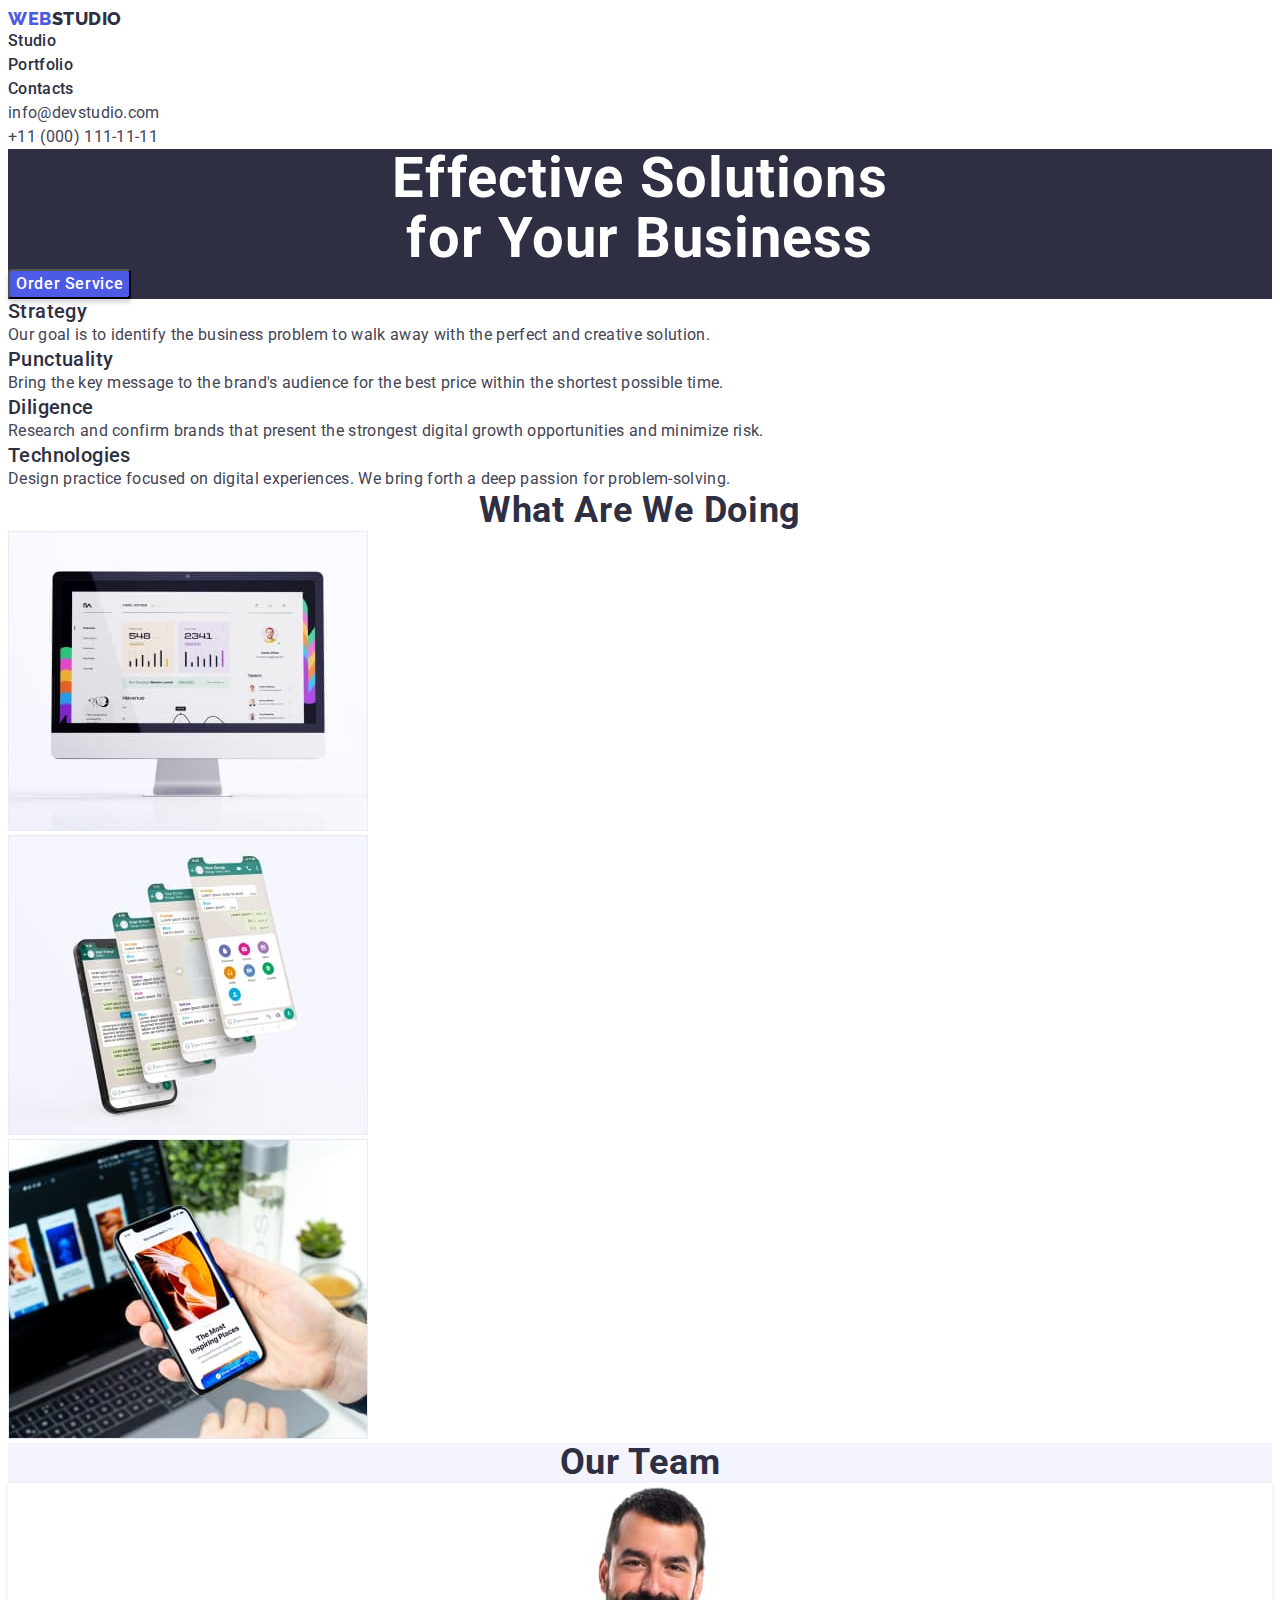
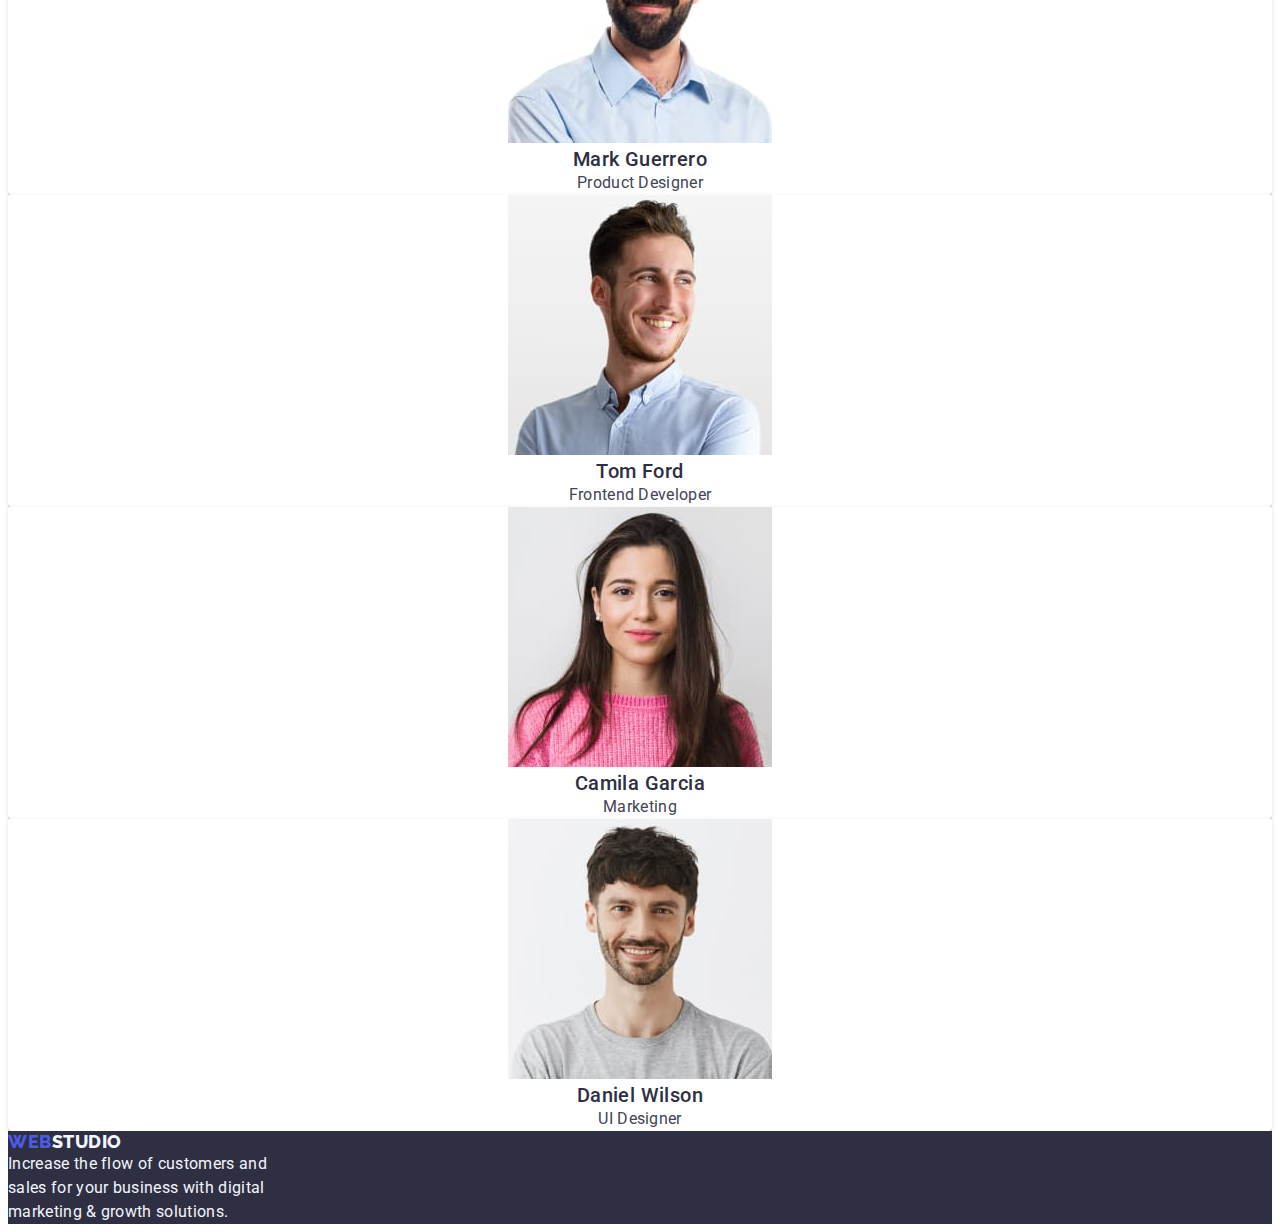
==== index.html @ 8833b472 "Summary" ====
<!DOCTYPE html>
<html lang="en">
  <head>
    <meta charset="UTF-8" />
    <meta http-equiv="X-UA-Compatible" content="IE=edge" />
    <meta name="viewport" content="width=device-width, initial-scale=1.0" />
    <link rel="preconnect" href="https://fonts.googleapis.com" />
    <link rel="preconnect" href="https://fonts.gstatic.com" crossorigin />
    <link
      href="https://fonts.googleapis.com/css2?family=Raleway:wght@800&family=Roboto:wght@400;500;700;900&display=swap"
      rel="stylesheet"
    />
    <title>WebStudio</title>
    <link
      rel="stylesheet"
      href="https://cdnjs.cloudflare.com/ajax/libs/modern-normalize/2.0.0/modern-normalize.min.css"
      integrity="sha512-4xo8blKMVCiXpTaLzQSLSw3KFOVPWhm/TRtuPVc4WG6kUgjH6J03IBuG7JZPkcWMxJ5huwaBpOpnwYElP/m6wg=="
      crossorigin="anonymous"
      referrerpolicy="no-referrer"
    />
    <link rel="stylesheet" href="./css/styles.css" />
  </head>
  <body>
    <!-- Header -->
    <header class="header">
      <div class="container-header container">
        <nav class="nav">
          <a href="./index.html" class="logo-link link"
            >WEB <span class="link-studio">Studio</span></a
          >
          <ul class="nav-list list">
            <li>
              <a href="./index.html" class="nav-link link">Studio</a>
            </li>
            <li>
              <a href="./portfolio.html" class="nav-link link">Portfolio</a>
            </li>
            <li>
              <a href="" class="nav-link link">Contacts</a>
            </li>
          </ul>
        </nav>

        <address class="address">
          <ul class="address-list list">
            <li>
              <a href="mailto:info@devstudio.com" class="address-link link"
                >info@devstudio.com</a
              >
            </li>
            <li>
              <a href="tel:+110001111111" class="address-link link"
                >+11 (000) 111-11-11</a
              >
            </li>
          </ul>
        </address>
      </div>
    </header>

    <!-- Main content -->
    <main>
      <!-- Hero -->
      <section class="hero">
        <div class="container-hero container">
          <h1 class="hero-title">Effective Solutions<br />for Your Business</h1>
          <button type="button" class="hero-btn">Order Service</button>
        </div>
      </section>

      <!-- Our preference -->
      <section>
        <div class="container-pref container">
        <h2 class="hidden-tittle">Our preference</h2>
        <ul class="pref-list list">
          <li>
            <h3 class="pref-title">Strategy</h3>
            <p class="pref-text">
              Our goal is to identify the business problem to walk away with the
              perfect and creative solution.
            </p>
          </li>
          <li>
            <h3 class="pref-title">Punctuality</h3>
            <p class="pref-text">
              Bring the key message to the brand's audience for the best price
              within the shortest possible time.
            </p>
          </li>
          <li>
            <h3 class="pref-title">Diligence</h3>
            <p class="pref-text">
              Research and confirm brands that present the strongest digital
              growth opportunities and minimize risk.
            </p>
          </li>
          <li>
            <h3 class="pref-title">Technologies</h3>
            <p class="pref-text">
              Design practice focused on digital experiences. We bring forth a
              deep passion for problem-solving.
            </p>
          </li>
        </ul>
      </div>
      </section>

      <!-- About us -->
      <section>
        <div class="container-about container">
        <h2 class="about">What are we doing</h2>
        <ul class="about-list list">
          <li>
            <img
              src="./images/img_1.jpg"
              alt="Open project on the iMac"
              width="360"
              height="300"
            />
          </li>
          <li>
            <img
              src="./images/img_2.jpg"
              alt="Open messenger in a mobile"
              width="360"
              height="300"
            />
          </li>
          <li>
            <img
              src="./images/img_3.jpg"
              alt="Adapted site on a phone against the background of an open site on a laptop"
              width="360"
              height="300"
            />
          </li>
        </ul>
      </div>
      </section>

      <!-- Our team -->
      <section class="our-team">
        <div class="container-team container">
        <h2 class="team">Our Team</h2>
        <ul class="team-list list">
          <li class="team-card">
            <img
              src="./images/team_1.jpg"
              alt="Photo of Mark Guerrero"
              width="264"
              height="260"
            />
            <h3 class="team-name">Mark Guerrero</h3>
            <p class="team-position">Product Designer</p>
          </li>
          <li class="team-card">
            <img
              src="./images/team_2.jpg"
              alt="Photo of Tom Ford"
              width="264"
              height="260"
            />
            <h3 class="team-name">Tom Ford</h3>
            <p class="team-position">Frontend Developer</p>
          </li>
          <li class="team-card">
            <img
              src="./images/team_3.jpg"
              alt="Photo of Camila Garcia"
              width="264"
              height="260"
            />
            <h3 class="team-name">Camila Garcia</h3>
            <p class="team-position">Marketing</p>
          </li>
          <li class="team-card">
            <img
              src="./images/team_4.jpg"
              alt="Photo of Daniel Wilson"
              width="264"
              height="260"
            />
            <h3 class="team-name">Daniel Wilson</h3>
            <p class="team-position">UI Designer</p>
          </li>
        </ul>
      </section>
    </div>
    </main>

    <!-- Footer -->
    <footer class="footer">
      <div class="container-footer container">
      <a href="./index.html" class="link"
        >Web<span class="link-web">Studio</span></a
      >
      <p class="text">
        Increase the flow of customers and<br />sales for your business with
        digital<br />marketing & growth solutions.
      </p>
    </div>
    </footer>
  </body>
</html>
---- css/styles.css ----
:root {
  --primary-color: #434455;
  --secondary-color: #2e2f42;
  --white-color: #ffffff;
  --second-logo-color: #4d5ae5;
  --first-logo-color: #2e2f42;
  --first-footer-logo-color: #4d5ae5;
  --second-footer-logo-color: #f4f4fd;
  --primary-background-color: #ffffff;
  --secondary-background-color: #2e2f42;
  --gray-background-color: #f4f4fd;
  --accent-color: #4d5ae5;
  --active-accent-color: #ffffff;
  --accent-background-color: #f4f4fd;
  --active-accent-background-color: #404bbf;
}

body {
  font-family: "Roboto", sans-serif;
  color: var(--primary-color);
  background-color: var(--primary-background-color);
}

h1,
h2,
h3,
h4,
h5,
h6,
p {
  margin: 0;
}

ul {
  margin-top: 0;
  margin-bottom: 0;
  padding-left: 0;
}
/* Header */

.logo-link {
  font-family: "Raleway", sans-serif;
  font-weight: 800;
  font-size: 18px;
  line-height: 1.17;
  display: flex;
  align-items: center;
  letter-spacing: 0.03em;
  text-transform: uppercase;
  text-decoration: none;
  color: var(--second-logo-color);
}

.link-studio {
  color: var(--first-logo-color);
}

.list {
  list-style-type: none;
}

.link {
  text-decoration: none;
}

.nav-link {
  font-weight: 500;
  font-size: 16px;
  line-height: 1.5;
  letter-spacing: 0.02em;
  color: var(--secondary-color);
}

.nav-link:hover,
.nav-link:focus {
  color: var(--active-accent-background-color);
}

.address {
  font-style: normal;
}

.address-link {
  font-size: 16px;
  font-weight: 400;
  line-height: 1.5;
  font-style: normal;
  text-decoration: none;
  color: var(--primary-color);
  letter-spacing: 0.02em;
}

.address-link:hover,
.address-link:focus {
  color: var(--active-accent-background-color);
}

/* Hero */

.hero {
  background-color: var(--secondary-background-color);
}

.hero-title {
  color: var(--white-color);
  font-weight: 700;
  font-size: 56px;
  line-height: 1.07;
  text-align: center;
  letter-spacing: 0.02em;
}

.hero-btn {
  background-color: var(--accent-color);
  color: var(--white-color);
  box-shadow: 0px 4px 4px rgba(0, 0, 0, 0.15);
  border-radius: 4px;
  font-family: inherit;
  font-weight: 500;
  font-size: 16px;
  line-height: 1.5;
  display: flex;
  align-items: center;
  letter-spacing: 0.04em;
  cursor: pointer;
}

.hero-btn:hover,
.hero-btn:focus {
  background-color: var(--active-accent-background-color);
}

/* Our preference */

.hidden-tittle {
  display: none;
}

.pref-title {
  font-weight: 500;
  font-size: 20px;
  line-height: 1.2;
  letter-spacing: 0.02em;
  color: var(--secondary-color);
}

.pref-text {
  font-weight: 400;
  font-size: 16px;
  line-height: 1.5;
  letter-spacing: 0.02em;
}

/* About us */

.about {
  font-weight: 700;
  font-size: 36px;
  line-height: 1.11;
  text-align: center;
  letter-spacing: 0.02em;
  text-transform: capitalize;
  color: var(--secondary-color);
}

.about-list {
  list-style-type: none;
}

/* Our team */

.our-team {
  background-color: var(--gray-background-color);
  text-align: center;
}

.team {
  font-weight: 700;
  font-size: 36px;
  line-height: 1.11;
  letter-spacing: 0.02em;
  text-transform: capitalize;
  color: var(--secondary-color);
}

.team-name {
  font-weight: 500;
  font-size: 20px;
  line-height: 1.2;
  letter-spacing: 0.02em;
  color: var(--secondary-color);
}

.team-position {
  font-weight: 400;
  font-size: 16px;
  line-height: 1.5;
  letter-spacing: 0.02em;
}

.team-card {
  background-color: var(--primary-background-color);
  box-shadow: 0px 1px 6px rgba(46, 47, 66, 0.08),
    0px 1px 1px rgba(46, 47, 66, 0.16), 0px 2px 1px rgba(46, 47, 66, 0.08);
  border-radius: 0px 0px 4px 4px;
}

/* Footer */

.footer {
  background-color: var(--secondary-background-color);
}

.footer .link {
  font-family: "Raleway", sans-serif;
  font-weight: 800;
  font-size: 18px;
  line-height: 1.17;
  display: flex;
  align-items: center;
  letter-spacing: 0.03em;
  text-transform: uppercase;
  text-decoration: none;
  color: var(--first-footer-logo-color);
}

.footer .link-web {
  color: var(--second-footer-logo-color);
}

.footer .text {
  font-weight: 400;
  font-size: 16px;
  line-height: 1.5;
  letter-spacing: 0.02em;
  color: var(--second-footer-logo-color);
}

/* Portfolio */

/* Filter */

.filter-title {
  display: none;
}

.filter-list {
  list-style-type: none;
}

.filter-list .button {
  background-color: var(--accent-background-color);
  color: var(--accent-color);
  border: 1px solid #e7e9fc;
  border-radius: 4px;
  font-family: "Roboto", sans-serif;
  font-weight: 500;
  font-size: 16px;
  line-height: 1.5;
  display: flex;
  align-items: center;
  text-align: center;
  letter-spacing: 0.04em;
  cursor: pointer;
}

.filter-list .button:hover,
.filter-list .button:focus {
  background-color: var(--active-accent-background-color);
  color: var(--white-color);
  box-shadow: 0px 3px 1px rgba(0, 0, 0, 0.1), 0px 2px 1px rgba(0, 0, 0, 0.08),
    0px 2px 2px rgba(0, 0, 0, 0.12);
  border-radius: 4px;
}

/* Portfolio List */

.portfolio-name {
  font-weight: 500;
  font-size: 20px;
  line-height: 1.2;
  letter-spacing: 0.02em;
  color: var(--secondary-color);
}

.portfolio-type {
  font-size: 16px;
  line-height: 1.5;
  letter-spacing: 0.02em;
  color: var(--primary-color);
}
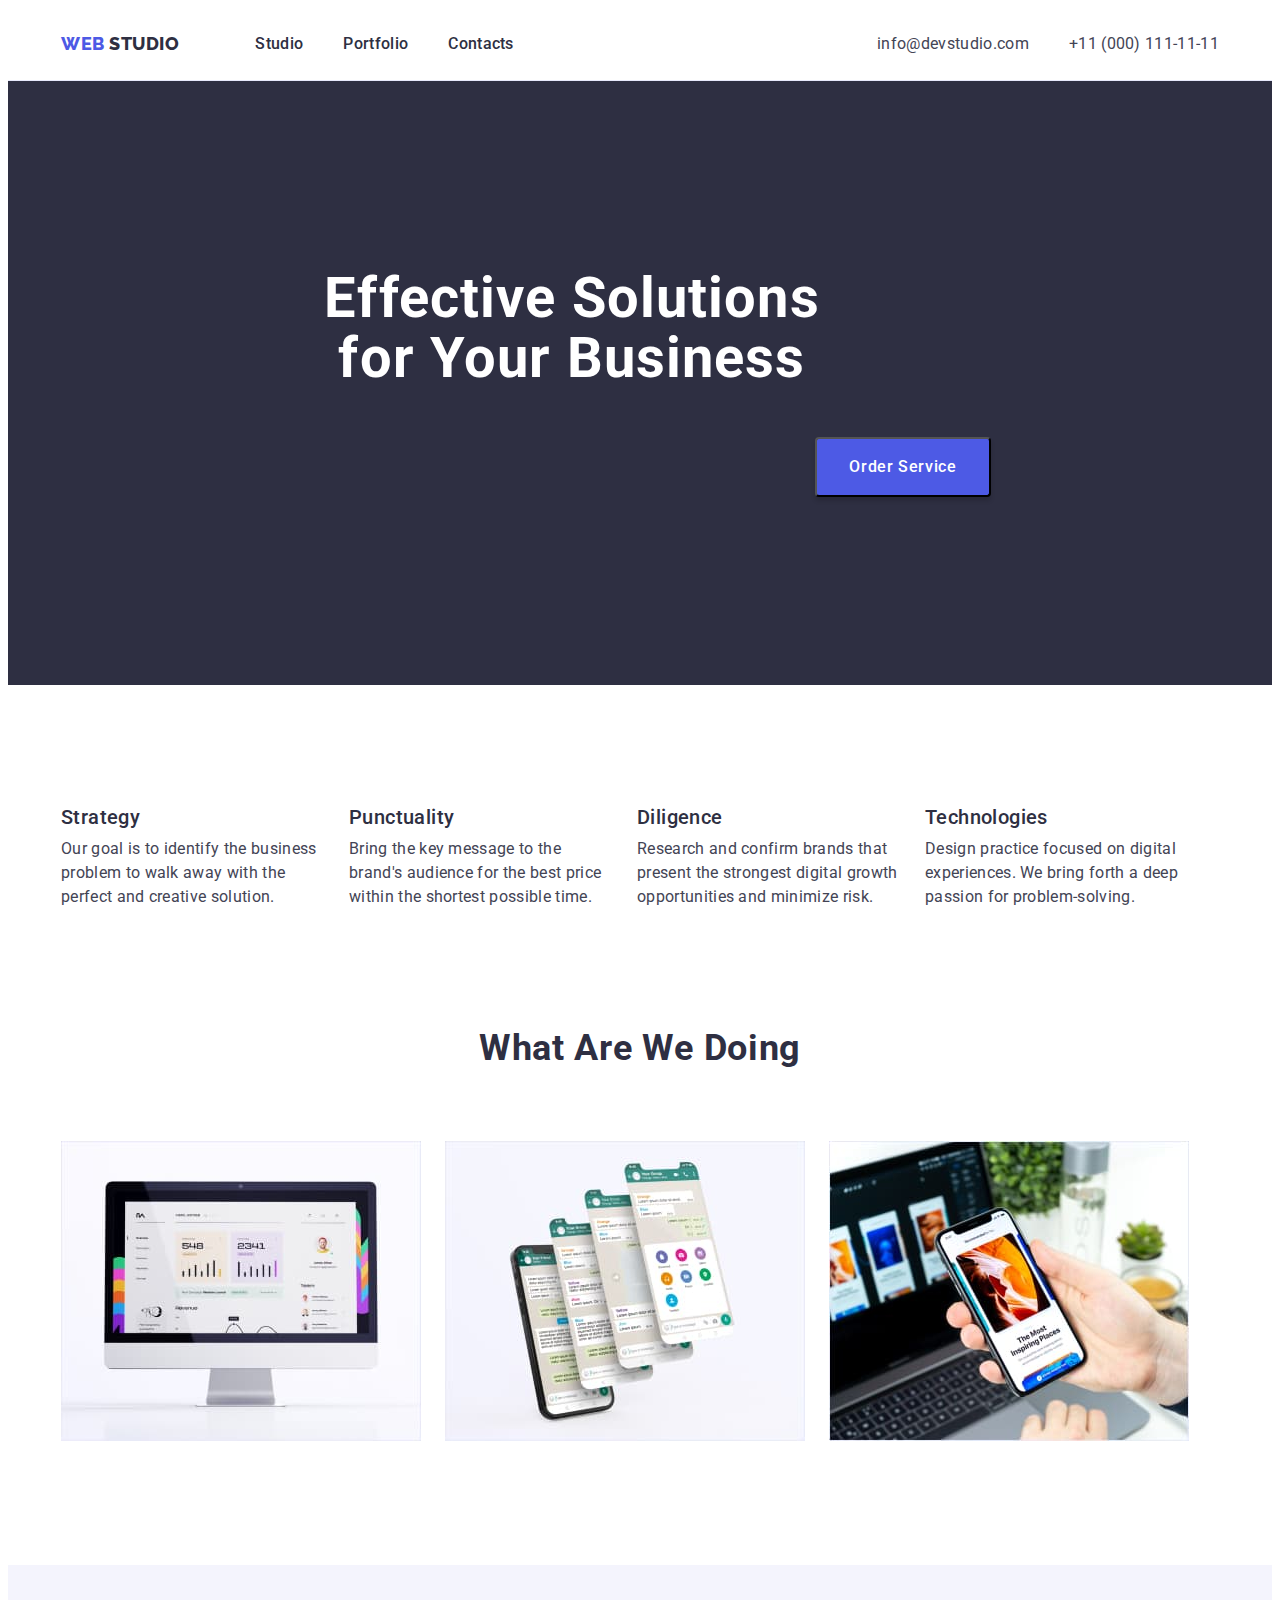
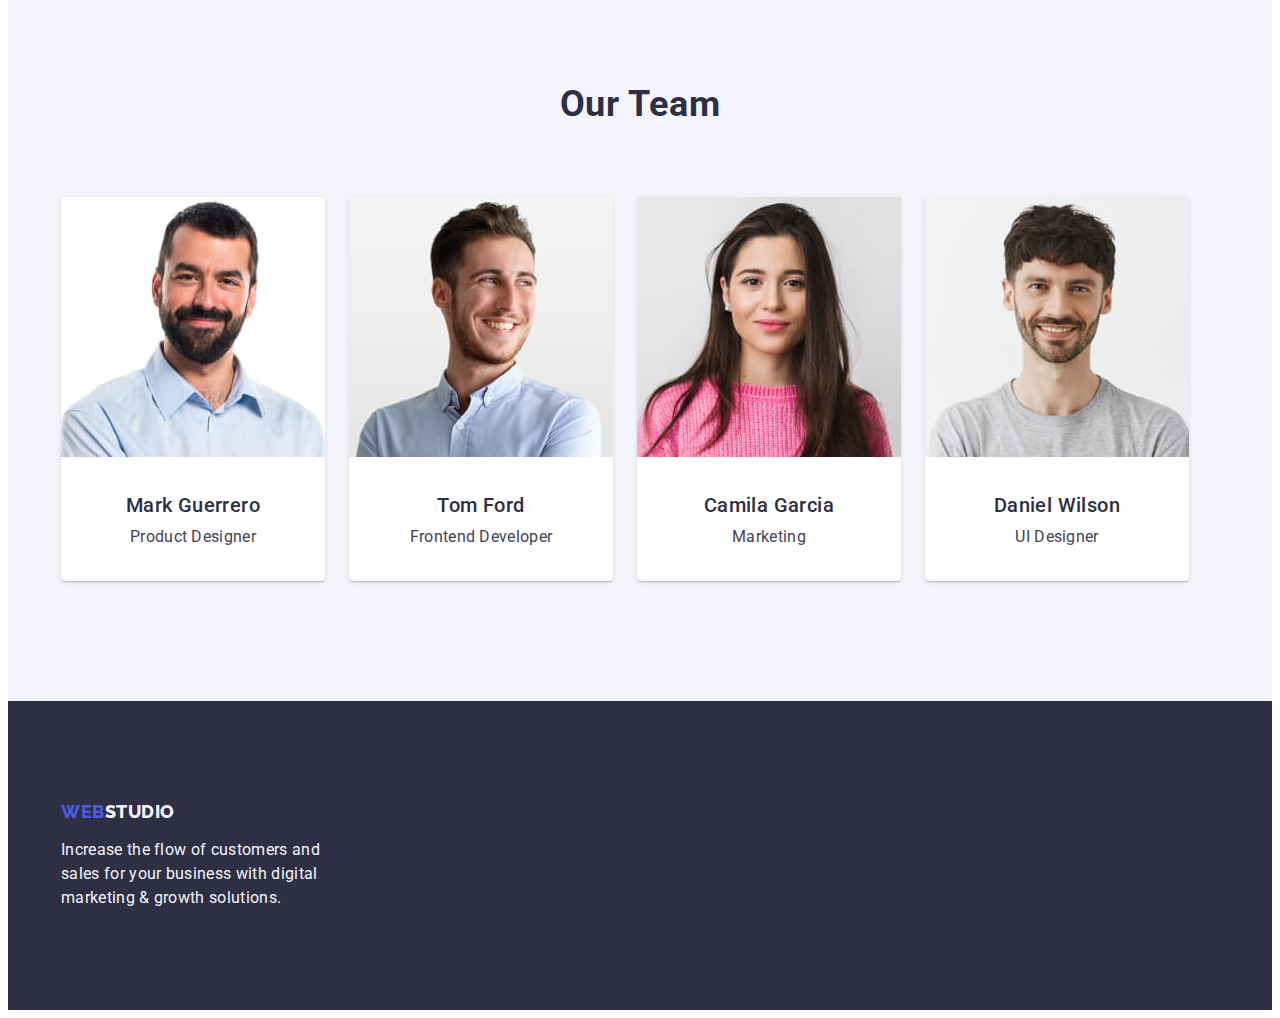
==== commit 8cb2c956: "Update HW" ====
--- a/index.html
+++ b/index.html
@@ -69,32 +69,32 @@
       </section>
 
       <!-- Our preference -->
-      <section>
+      <section class="pref-section">
         <div class="container-pref container">
         <h2 class="hidden-tittle">Our preference</h2>
         <ul class="pref-list list">
-          <li>
+          <li class="pref-list-item">
             <h3 class="pref-title">Strategy</h3>
             <p class="pref-text">
               Our goal is to identify the business problem to walk away with the
               perfect and creative solution.
             </p>
           </li>
-          <li>
+          <li class="pref-list-item">
             <h3 class="pref-title">Punctuality</h3>
             <p class="pref-text">
               Bring the key message to the brand's audience for the best price
               within the shortest possible time.
             </p>
           </li>
-          <li>
+          <li class="pref-list-item">
             <h3 class="pref-title">Diligence</h3>
             <p class="pref-text">
               Research and confirm brands that present the strongest digital
               growth opportunities and minimize risk.
             </p>
           </li>
-          <li>
+          <li class="pref-list-item">
             <h3 class="pref-title">Technologies</h3>
             <p class="pref-text">
               Design practice focused on digital experiences. We bring forth a
@@ -106,11 +106,11 @@
       </section>
 
       <!-- About us -->
-      <section>
+      <section class="about-section">
         <div class="container-about container">
         <h2 class="about">What are we doing</h2>
         <ul class="about-list list">
-          <li>
+          <li class="about-list-item">
             <img
               src="./images/img_1.jpg"
               alt="Open project on the iMac"
@@ -118,7 +118,7 @@
               height="300"
             />
           </li>
-          <li>
+          <li class="about-list-item">
             <img
               src="./images/img_2.jpg"
               alt="Open messenger in a mobile"
@@ -126,7 +126,7 @@
               height="300"
             />
           </li>
-          <li>
+          <li class="about-list-item">
             <img
               src="./images/img_3.jpg"
               alt="Adapted site on a phone against the background of an open site on a laptop"
@@ -144,44 +144,52 @@
         <h2 class="team">Our Team</h2>
         <ul class="team-list list">
           <li class="team-card">
-            <img
+            <img class="team-photo"
               src="./images/team_1.jpg"
               alt="Photo of Mark Guerrero"
               width="264"
               height="260"
             />
+            <div class="team-item">
             <h3 class="team-name">Mark Guerrero</h3>
             <p class="team-position">Product Designer</p>
-          </li>
-          <li class="team-card">
-            <img
+          </div>
+          </li>
+          <li class="team-card">
+            <img class="team-photo"
               src="./images/team_2.jpg"
               alt="Photo of Tom Ford"
               width="264"
               height="260"
             />
+            <div class="team-item">
             <h3 class="team-name">Tom Ford</h3>
             <p class="team-position">Frontend Developer</p>
-          </li>
-          <li class="team-card">
-            <img
+          </div>
+          </li>
+          <li class="team-card">
+            <img class="team-photo"
               src="./images/team_3.jpg"
               alt="Photo of Camila Garcia"
               width="264"
               height="260"
             />
+            <div class="team-item">
             <h3 class="team-name">Camila Garcia</h3>
             <p class="team-position">Marketing</p>
-          </li>
-          <li class="team-card">
-            <img
+          </div>
+          </li>
+          <li class="team-card">
+            <img class="team-photo"
               src="./images/team_4.jpg"
               alt="Photo of Daniel Wilson"
               width="264"
               height="260"
             />
+            <div class="team-item">
             <h3 class="team-name">Daniel Wilson</h3>
             <p class="team-position">UI Designer</p>
+          </div>
           </li>
         </ul>
       </section>
@@ -191,12 +199,12 @@
     <!-- Footer -->
     <footer class="footer">
       <div class="container-footer container">
-      <a href="./index.html" class="link"
-        >Web<span class="link-web">Studio</span></a
+      <a href="./index.html" class="footer-link link"
+        >Web<span class="footer-link-web">Studio</span></a
       >
-      <p class="text">
-        Increase the flow of customers and<br />sales for your business with
-        digital<br />marketing & growth solutions.
+      <p class="footer-text">
+        Increase the flow of customers and sales for your business with
+        digital marketing & growth solutions.
       </p>
     </div>
     </footer>
--- a/css/styles.css
+++ b/css/styles.css
@@ -36,14 +36,45 @@
   margin-bottom: 0;
   padding-left: 0;
 }
+
+.list {
+  list-style-type: none;
+}
+
+.link {
+  text-decoration: none;
+}
+
+.container {
+  width: 1158px;
+  margin: 0 auto;
+  padding-right: 15px;
+  padding-left: 15px;
+}
+
 /* Header */
+
+.header {
+  border-bottom: 1px solid #e7e9fc;
+  padding: 24px 0 24px 0;
+}
+
+.container-header {
+  display: flex;
+  justify-content: space-between;
+  align-items: center;
+}
+
+.nav {
+  display: flex;
+  align-items: center;
+}
 
 .logo-link {
   font-family: "Raleway", sans-serif;
   font-weight: 800;
   font-size: 18px;
   line-height: 1.17;
-  display: flex;
   align-items: center;
   letter-spacing: 0.03em;
   text-transform: uppercase;
@@ -55,12 +86,10 @@
   color: var(--first-logo-color);
 }
 
-.list {
-  list-style-type: none;
-}
-
-.link {
-  text-decoration: none;
+.nav-list {
+  display: flex;
+  gap: 40px;
+  margin-left: 76px;
 }
 
 .nav-link {
@@ -72,12 +101,19 @@
 }
 
 .nav-link:hover,
-.nav-link:focus {
+.nav-link:focus,
+.nav-link:active {
   color: var(--active-accent-background-color);
 }
 
 .address {
   font-style: normal;
+  gap: 40px;
+}
+
+.address-list {
+  display: flex;
+  gap: 40px;
 }
 
 .address-link {
@@ -99,6 +135,13 @@
 
 .hero {
   background-color: var(--secondary-background-color);
+  padding: 188px 0px;
+}
+
+.container-hero {
+  display: flex;
+  flex-direction: column;
+  padding: 0 316px;
 }
 
 .hero-title {
@@ -108,6 +151,8 @@
   line-height: 1.07;
   text-align: center;
   letter-spacing: 0.02em;
+  max-width: 496px;
+  padding-bottom: 48px;
 }
 
 .hero-btn {
@@ -119,10 +164,11 @@
   font-weight: 500;
   font-size: 16px;
   line-height: 1.5;
-  display: flex;
-  align-items: center;
+  display: block;
+  align-self: center;
   letter-spacing: 0.04em;
   cursor: pointer;
+  padding: 16px 32px;
 }
 
 .hero-btn:hover,
@@ -132,10 +178,30 @@
 
 /* Our preference */
 
+.pref-section {
+  margin: 120px 0;
+}
+
+.container-pref {
+}
+
 .hidden-tittle {
   display: none;
 }
 
+.pref-list {
+  display: flex;
+  gap: 24px;
+}
+
+.pref-list-item {
+  width: 264px;
+}
+
+.pref-list-item > h3 {
+  padding-bottom: 8px;
+}
+
 .pref-title {
   font-weight: 500;
   font-size: 20px;
@@ -152,6 +218,13 @@
 }
 
 /* About us */
+
+.container-about {
+}
+
+.about-section {
+  margin-bottom: 120px;
+}
 
 .about {
   font-weight: 700;
@@ -161,17 +234,23 @@
   letter-spacing: 0.02em;
   text-transform: capitalize;
   color: var(--secondary-color);
+  padding-bottom: 72px;
 }
 
 .about-list {
-  list-style-type: none;
+  display: flex;
+  gap: 24px;
+}
+
+.about-list-item {
+  width: calc((100%-48px) / 3);
 }
 
 /* Our team */
 
 .our-team {
   background-color: var(--gray-background-color);
-  text-align: center;
+  padding: 120px 0;
 }
 
 .team {
@@ -181,6 +260,13 @@
   letter-spacing: 0.02em;
   text-transform: capitalize;
   color: var(--secondary-color);
+  padding-bottom: 72px;
+  text-align: center;
+}
+
+.team-list {
+  display: flex;
+  gap: 24px;
 }
 
 .team-name {
@@ -189,6 +275,7 @@
   line-height: 1.2;
   letter-spacing: 0.02em;
   color: var(--secondary-color);
+  padding-bottom: 8px;
 }
 
 .team-position {
@@ -196,6 +283,11 @@
   font-size: 16px;
   line-height: 1.5;
   letter-spacing: 0.02em;
+}
+
+.team-item {
+  padding: 32px 16px;
+  text-align: center;
 }
 
 .team-card {
@@ -209,34 +301,40 @@
 
 .footer {
   background-color: var(--secondary-background-color);
-}
-
-.footer .link {
+  padding: 100px 0;
+}
+
+.footer-link {
   font-family: "Raleway", sans-serif;
   font-weight: 800;
   font-size: 18px;
   line-height: 1.17;
-  display: flex;
-  align-items: center;
   letter-spacing: 0.03em;
   text-transform: uppercase;
-  text-decoration: none;
   color: var(--first-footer-logo-color);
-}
-
-.footer .link-web {
+  margin-bottom: 16px;
+  display: inline-block;
+}
+
+.footer-link-web {
   color: var(--second-footer-logo-color);
 }
 
-.footer .text {
+.footer-text {
   font-weight: 400;
   font-size: 16px;
   line-height: 1.5;
   letter-spacing: 0.02em;
   color: var(--second-footer-logo-color);
+  max-width: 264px;
 }
 
 /* Portfolio */
+
+.portfolio {
+  padding-top: 96px;
+  padding-bottom: 120px;
+}
 
 /* Filter */
 
@@ -245,7 +343,11 @@
 }
 
 .filter-list {
-  list-style-type: none;
+  display: flex;
+  gap: 24px;
+  padding-bottom: 76px;
+  justify-content: center;
+  align-items: center;
 }
 
 .filter-list .button {
@@ -253,15 +355,13 @@
   color: var(--accent-color);
   border: 1px solid #e7e9fc;
   border-radius: 4px;
-  font-family: "Roboto", sans-serif;
-  font-weight: 500;
-  font-size: 16px;
-  line-height: 1.5;
-  display: flex;
-  align-items: center;
-  text-align: center;
+  font-family: inherit;
+  font-weight: 500;
+  font-size: 16px;
+  line-height: 1.5;
   letter-spacing: 0.04em;
   cursor: pointer;
+  padding: 12px 24px;
 }
 
 .filter-list .button:hover,
@@ -271,9 +371,26 @@
   box-shadow: 0px 3px 1px rgba(0, 0, 0, 0.1), 0px 2px 1px rgba(0, 0, 0, 0.08),
     0px 2px 2px rgba(0, 0, 0, 0.12);
   border-radius: 4px;
+  border: 1px solid transparent;
 }
 
 /* Portfolio List */
+
+.portfolio-list {
+  display: flex;
+  flex-wrap: wrap;
+}
+
+.category-item {
+  padding-right: 24px;
+  padding-bottom: 48px;
+}
+
+.app-box {
+	border: 1px solid #e7e9fc;
+	border-top: none;
+  padding: 32px 0;
+}
 
 .portfolio-name {
   font-weight: 500;
@@ -281,6 +398,8 @@
   line-height: 1.2;
   letter-spacing: 0.02em;
   color: var(--secondary-color);
+	padding-bottom: 8px;
+  padding-left: 16px;
 }
 
 .portfolio-type {
@@ -288,4 +407,17 @@
   line-height: 1.5;
   letter-spacing: 0.02em;
   color: var(--primary-color);
-}
+  padding-left: 16px;
+}
+
+.category-item:nth-child(3) {
+  padding-right: 0;
+}
+
+.category-item:nth-child(6) {
+  padding-right: 0;
+}
+
+.category-item:nth-child(9) {
+  padding-right: 0;
+}
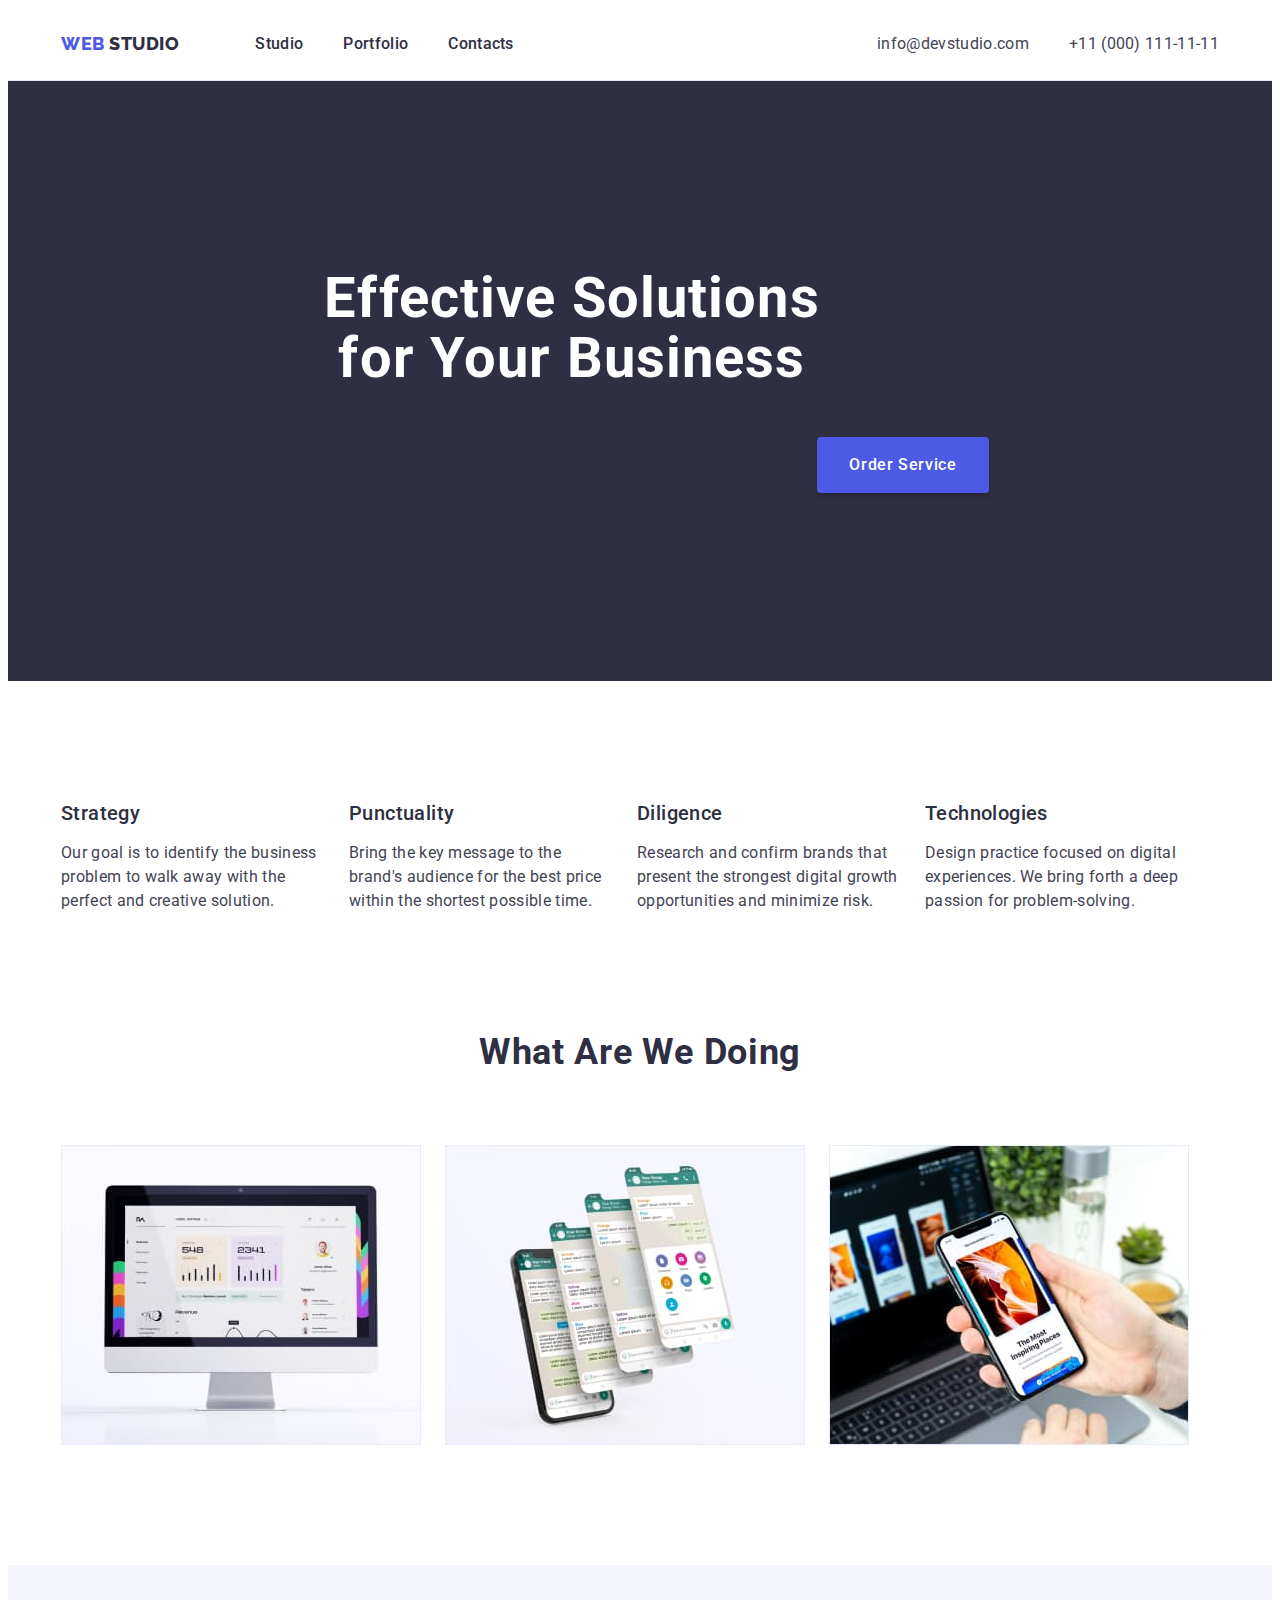
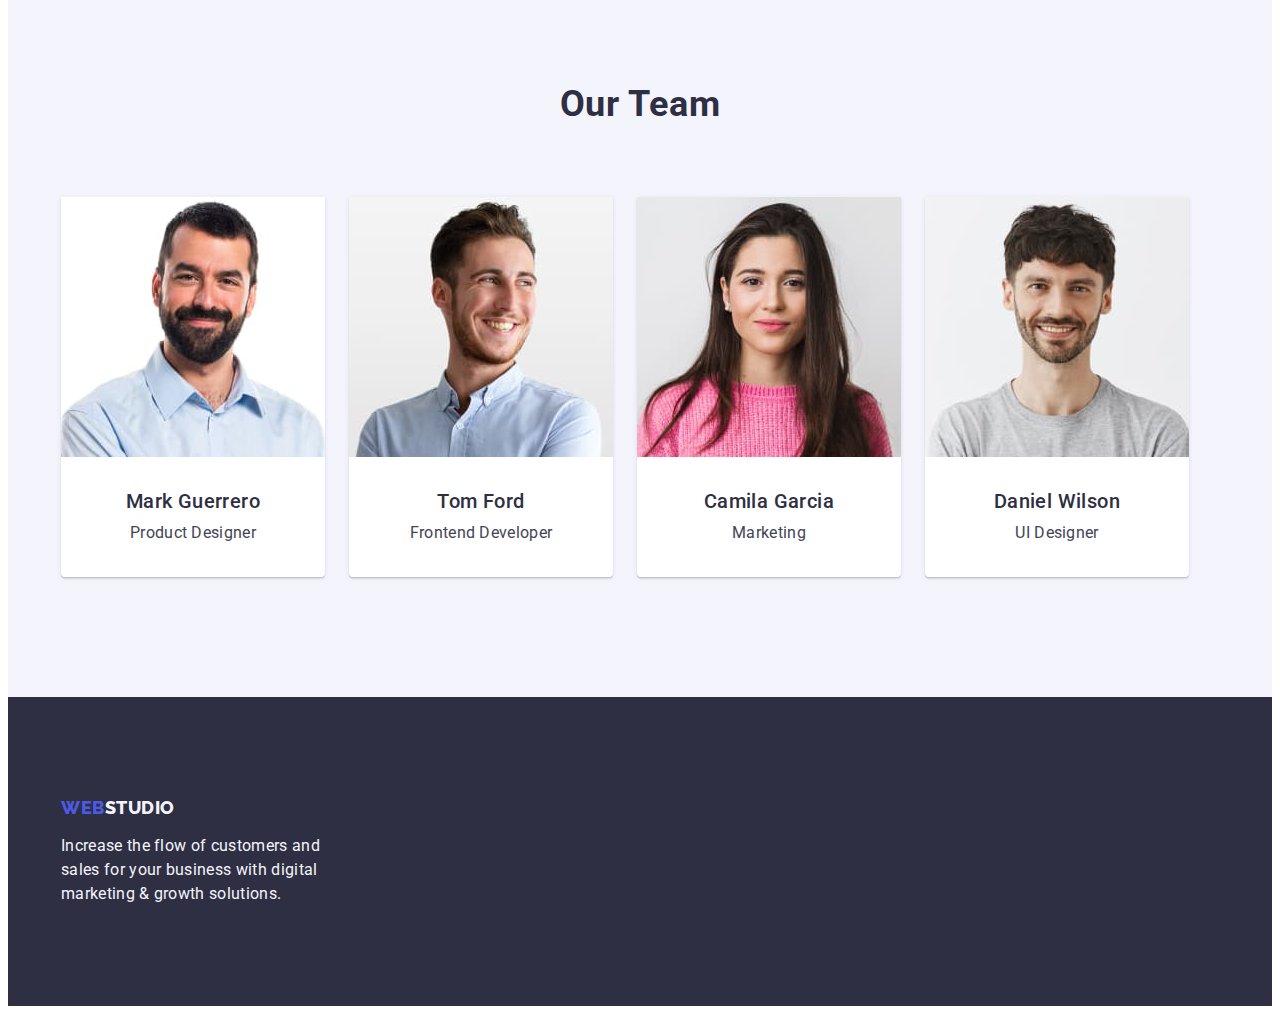
==== commit 9a034ecc: "Update hw" ====
--- a/index.html
+++ b/index.html
@@ -71,142 +71,146 @@
       <!-- Our preference -->
       <section class="pref-section">
         <div class="container-pref container">
-        <h2 class="hidden-tittle">Our preference</h2>
-        <ul class="pref-list list">
-          <li class="pref-list-item">
-            <h3 class="pref-title">Strategy</h3>
-            <p class="pref-text">
-              Our goal is to identify the business problem to walk away with the
-              perfect and creative solution.
-            </p>
-          </li>
-          <li class="pref-list-item">
-            <h3 class="pref-title">Punctuality</h3>
-            <p class="pref-text">
-              Bring the key message to the brand's audience for the best price
-              within the shortest possible time.
-            </p>
-          </li>
-          <li class="pref-list-item">
-            <h3 class="pref-title">Diligence</h3>
-            <p class="pref-text">
-              Research and confirm brands that present the strongest digital
-              growth opportunities and minimize risk.
-            </p>
-          </li>
-          <li class="pref-list-item">
-            <h3 class="pref-title">Technologies</h3>
-            <p class="pref-text">
-              Design practice focused on digital experiences. We bring forth a
-              deep passion for problem-solving.
-            </p>
-          </li>
-        </ul>
-      </div>
+          <h2 class="visually-hidden">Our preference</h2>
+          <ul class="pref-list list">
+            <li class="pref-list-item">
+              <h3 class="pref-title">Strategy</h3>
+              <p class="pref-text">
+                Our goal is to identify the business problem to walk away with
+                the perfect and creative solution.
+              </p>
+            </li>
+            <li class="pref-list-item">
+              <h3 class="pref-title">Punctuality</h3>
+              <p class="pref-text">
+                Bring the key message to the brand's audience for the best price
+                within the shortest possible time.
+              </p>
+            </li>
+            <li class="pref-list-item">
+              <h3 class="pref-title">Diligence</h3>
+              <p class="pref-text">
+                Research and confirm brands that present the strongest digital
+                growth opportunities and minimize risk.
+              </p>
+            </li>
+            <li class="pref-list-item">
+              <h3 class="pref-title">Technologies</h3>
+              <p class="pref-text">
+                Design practice focused on digital experiences. We bring forth a
+                deep passion for problem-solving.
+              </p>
+            </li>
+          </ul>
+        </div>
       </section>
 
       <!-- About us -->
       <section class="about-section">
         <div class="container-about container">
-        <h2 class="about">What are we doing</h2>
-        <ul class="about-list list">
-          <li class="about-list-item">
-            <img
-              src="./images/img_1.jpg"
-              alt="Open project on the iMac"
-              width="360"
-              height="300"
-            />
-          </li>
-          <li class="about-list-item">
-            <img
-              src="./images/img_2.jpg"
-              alt="Open messenger in a mobile"
-              width="360"
-              height="300"
-            />
-          </li>
-          <li class="about-list-item">
-            <img
-              src="./images/img_3.jpg"
-              alt="Adapted site on a phone against the background of an open site on a laptop"
-              width="360"
-              height="300"
-            />
-          </li>
-        </ul>
-      </div>
+          <h2 class="about">What are we doing</h2>
+          <ul class="about-list list">
+            <li class="about-list-item">
+              <img
+                src="./images/img_1.jpg"
+                alt="Open project on the iMac"
+                width="360"
+                height="300"
+              />
+            </li>
+            <li class="about-list-item">
+              <img
+                src="./images/img_2.jpg"
+                alt="Open messenger in a mobile"
+                width="360"
+                height="300"
+              />
+            </li>
+            <li class="about-list-item">
+              <img
+                src="./images/img_3.jpg"
+                alt="Adapted site on a phone against the background of an open site on a laptop"
+                width="360"
+                height="300"
+              />
+            </li>
+          </ul>
+        </div>
       </section>
 
       <!-- Our team -->
       <section class="our-team">
         <div class="container-team container">
-        <h2 class="team">Our Team</h2>
-        <ul class="team-list list">
-          <li class="team-card">
-            <img class="team-photo"
-              src="./images/team_1.jpg"
-              alt="Photo of Mark Guerrero"
-              width="264"
-              height="260"
-            />
-            <div class="team-item">
-            <h3 class="team-name">Mark Guerrero</h3>
-            <p class="team-position">Product Designer</p>
-          </div>
-          </li>
-          <li class="team-card">
-            <img class="team-photo"
-              src="./images/team_2.jpg"
-              alt="Photo of Tom Ford"
-              width="264"
-              height="260"
-            />
-            <div class="team-item">
-            <h3 class="team-name">Tom Ford</h3>
-            <p class="team-position">Frontend Developer</p>
-          </div>
-          </li>
-          <li class="team-card">
-            <img class="team-photo"
-              src="./images/team_3.jpg"
-              alt="Photo of Camila Garcia"
-              width="264"
-              height="260"
-            />
-            <div class="team-item">
-            <h3 class="team-name">Camila Garcia</h3>
-            <p class="team-position">Marketing</p>
-          </div>
-          </li>
-          <li class="team-card">
-            <img class="team-photo"
-              src="./images/team_4.jpg"
-              alt="Photo of Daniel Wilson"
-              width="264"
-              height="260"
-            />
-            <div class="team-item">
-            <h3 class="team-name">Daniel Wilson</h3>
-            <p class="team-position">UI Designer</p>
-          </div>
-          </li>
-        </ul>
-      </section>
-    </div>
+          <h2 class="team">Our Team</h2>
+          <ul class="team-list list">
+            <li class="team-card">
+              <img
+                class="team-photo"
+                src="./images/team_1.jpg"
+                alt="Photo of Mark Guerrero"
+                width="264"
+                height="260"
+              />
+              <div class="team-item">
+                <h3 class="team-name">Mark Guerrero</h3>
+                <p class="team-position">Product Designer</p>
+              </div>
+            </li>
+            <li class="team-card">
+              <img
+                class="team-photo"
+                src="./images/team_2.jpg"
+                alt="Photo of Tom Ford"
+                width="264"
+                height="260"
+              />
+              <div class="team-item">
+                <h3 class="team-name">Tom Ford</h3>
+                <p class="team-position">Frontend Developer</p>
+              </div>
+            </li>
+            <li class="team-card">
+              <img
+                class="team-photo"
+                src="./images/team_3.jpg"
+                alt="Photo of Camila Garcia"
+                width="264"
+                height="260"
+              />
+              <div class="team-item">
+                <h3 class="team-name">Camila Garcia</h3>
+                <p class="team-position">Marketing</p>
+              </div>
+            </li>
+            <li class="team-card">
+              <img
+                class="team-photo"
+                src="./images/team_4.jpg"
+                alt="Photo of Daniel Wilson"
+                width="264"
+                height="260"
+              />
+              <div class="team-item">
+                <h3 class="team-name">Daniel Wilson</h3>
+                <p class="team-position">UI Designer</p>
+              </div>
+            </li>
+          </ul>
+        </div>
+      </section>
     </main>
 
     <!-- Footer -->
     <footer class="footer">
       <div class="container-footer container">
-      <a href="./index.html" class="footer-link link"
-        >Web<span class="footer-link-web">Studio</span></a
-      >
-      <p class="footer-text">
-        Increase the flow of customers and sales for your business with
-        digital marketing & growth solutions.
-      </p>
-    </div>
+        <a href="./index.html" class="footer-link link"
+          >Web<span class="footer-link-web">Studio</span></a
+        >
+        <p class="footer-text">
+          Increase the flow of customers and sales for your business with
+          digital marketing & growth solutions.
+        </p>
+      </div>
     </footer>
   </body>
 </html>
--- a/css/styles.css
+++ b/css/styles.css
@@ -37,6 +37,10 @@
   padding-left: 0;
 }
 
+img {
+  display: block
+}
+
 .list {
   list-style-type: none;
 }
@@ -80,6 +84,7 @@
   text-transform: uppercase;
   text-decoration: none;
   color: var(--second-logo-color);
+  margin-right: 76px;
 }
 
 .link-studio {
@@ -89,7 +94,6 @@
 .nav-list {
   display: flex;
   gap: 40px;
-  margin-left: 76px;
 }
 
 .nav-link {
@@ -98,6 +102,7 @@
   line-height: 1.5;
   letter-spacing: 0.02em;
   color: var(--secondary-color);
+  padding: 24px 0
 }
 
 .nav-link:hover,
@@ -169,6 +174,9 @@
   letter-spacing: 0.04em;
   cursor: pointer;
   padding: 16px 32px;
+  min-width: 169px;
+  height: 56px;
+  border: none;
 }
 
 .hero-btn:hover,
@@ -179,13 +187,13 @@
 /* Our preference */
 
 .pref-section {
-  margin: 120px 0;
+  padding: 120px 0;
 }
 
 .container-pref {
 }
 
-.hidden-tittle {
+.visually-hidden {
   display: none;
 }
 
@@ -208,6 +216,7 @@
   line-height: 1.2;
   letter-spacing: 0.02em;
   color: var(--secondary-color);
+  margin-bottom: 8px;
 }
 
 .pref-text {
@@ -223,7 +232,7 @@
 }
 
 .about-section {
-  margin-bottom: 120px;
+  padding-bottom: 120px;
 }
 
 .about {
@@ -234,7 +243,7 @@
   letter-spacing: 0.02em;
   text-transform: capitalize;
   color: var(--secondary-color);
-  padding-bottom: 72px;
+  margin-bottom: 72px;
 }
 
 .about-list {
@@ -260,7 +269,7 @@
   letter-spacing: 0.02em;
   text-transform: capitalize;
   color: var(--secondary-color);
-  padding-bottom: 72px;
+  margin-bottom: 72px;
   text-align: center;
 }
 
@@ -275,7 +284,7 @@
   line-height: 1.2;
   letter-spacing: 0.02em;
   color: var(--secondary-color);
-  padding-bottom: 8px;
+  margin-bottom: 8px
 }
 
 .team-position {
@@ -338,14 +347,14 @@
 
 /* Filter */
 
-.filter-title {
+.visually-hidden {
   display: none;
 }
 
 .filter-list {
   display: flex;
   gap: 24px;
-  padding-bottom: 76px;
+  margin-bottom: 72px;
   justify-content: center;
   align-items: center;
 }
@@ -382,14 +391,14 @@
 }
 
 .category-item {
-  padding-right: 24px;
-  padding-bottom: 48px;
+  margin-right: 24px;
+  margin-bottom: 48px;
 }
 
 .app-box {
 	border: 1px solid #e7e9fc;
 	border-top: none;
-  padding: 32px 0;
+  padding: 32px 16px;
 }
 
 .portfolio-name {
@@ -398,7 +407,7 @@
   line-height: 1.2;
   letter-spacing: 0.02em;
   color: var(--secondary-color);
-	padding-bottom: 8px;
+	margin-bottom: 8px;
   padding-left: 16px;
 }
 
@@ -411,13 +420,22 @@
 }
 
 .category-item:nth-child(3) {
-  padding-right: 0;
+  margin-right: 0;
 }
 
 .category-item:nth-child(6) {
-  padding-right: 0;
+  margin-right: 0;
 }
 
 .category-item:nth-child(9) {
-  padding-right: 0;
-}
+  margin-right: 0;
+  margin-bottom: 0;
+}
+
+.category-item:nth-child(8) {
+margin-bottom: 0;
+}
+
+..category-item:nth-child(7) {
+margin-bottom: 0;
+}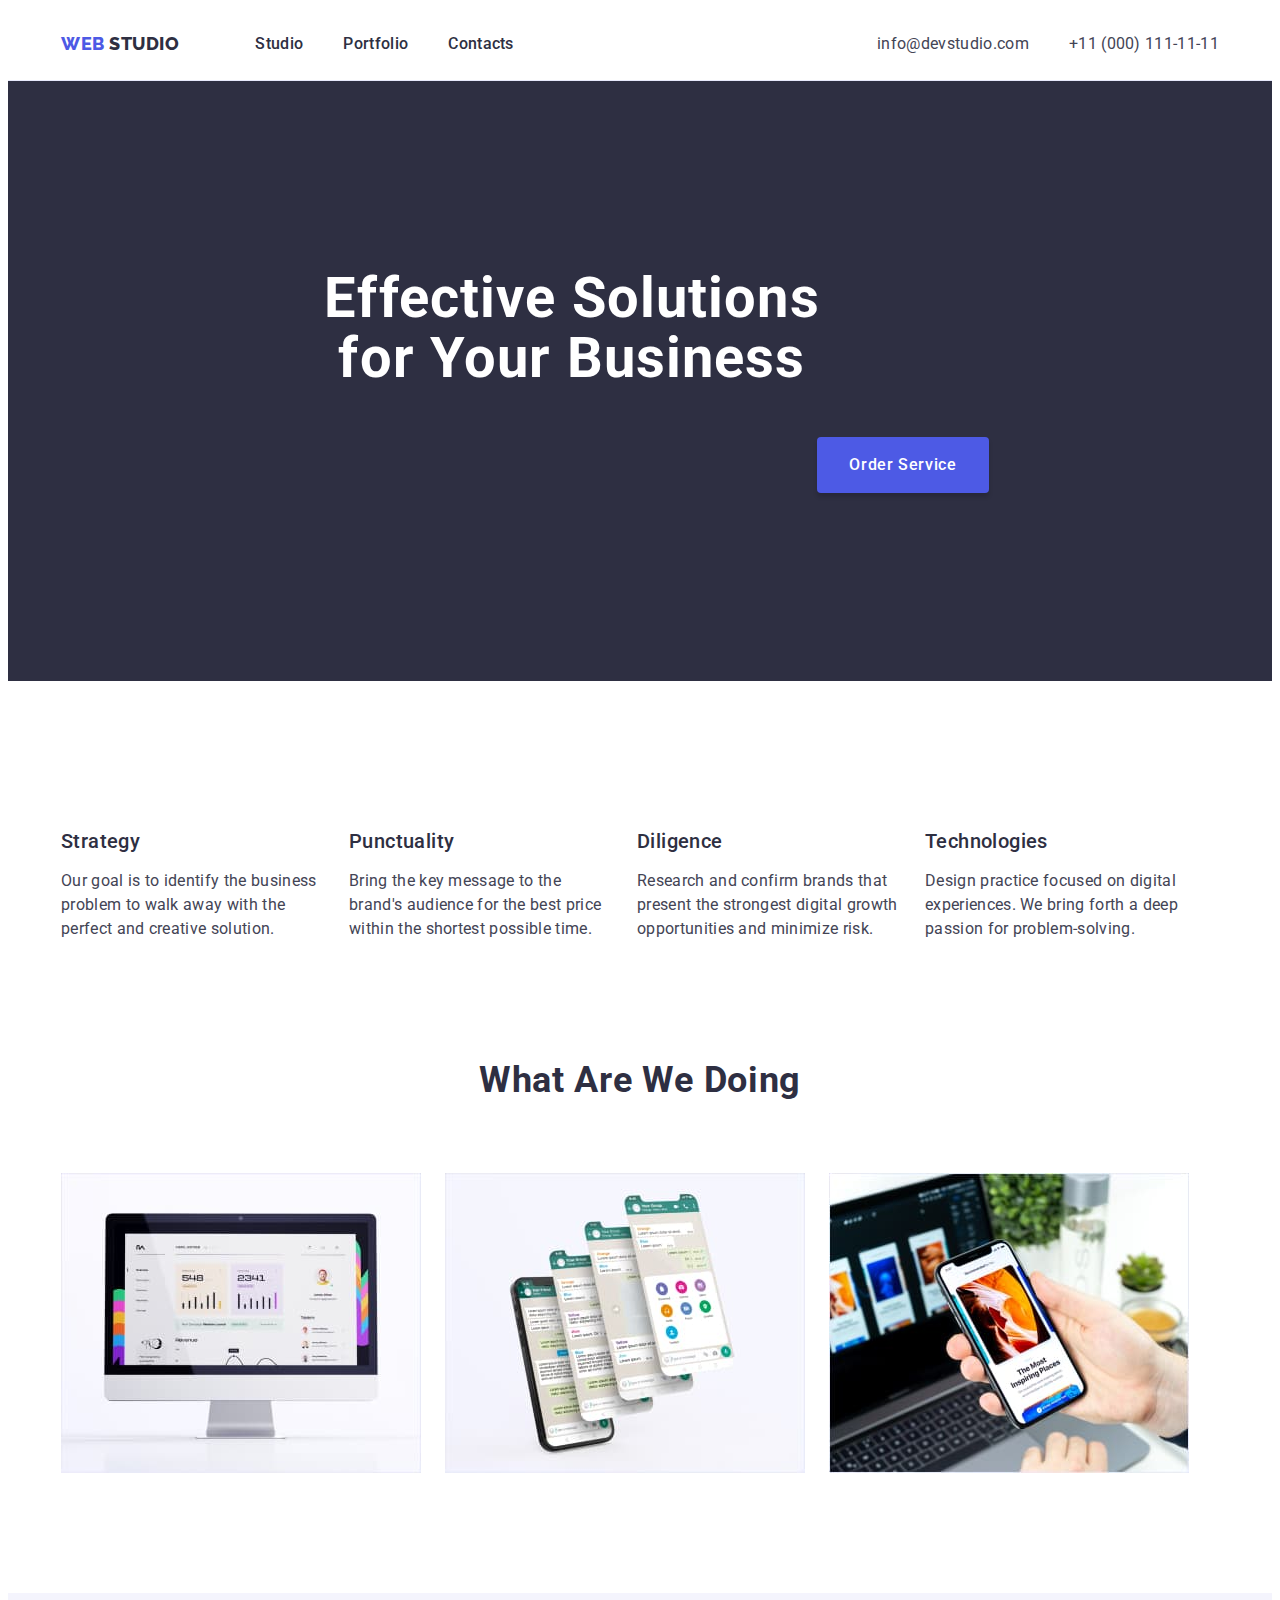
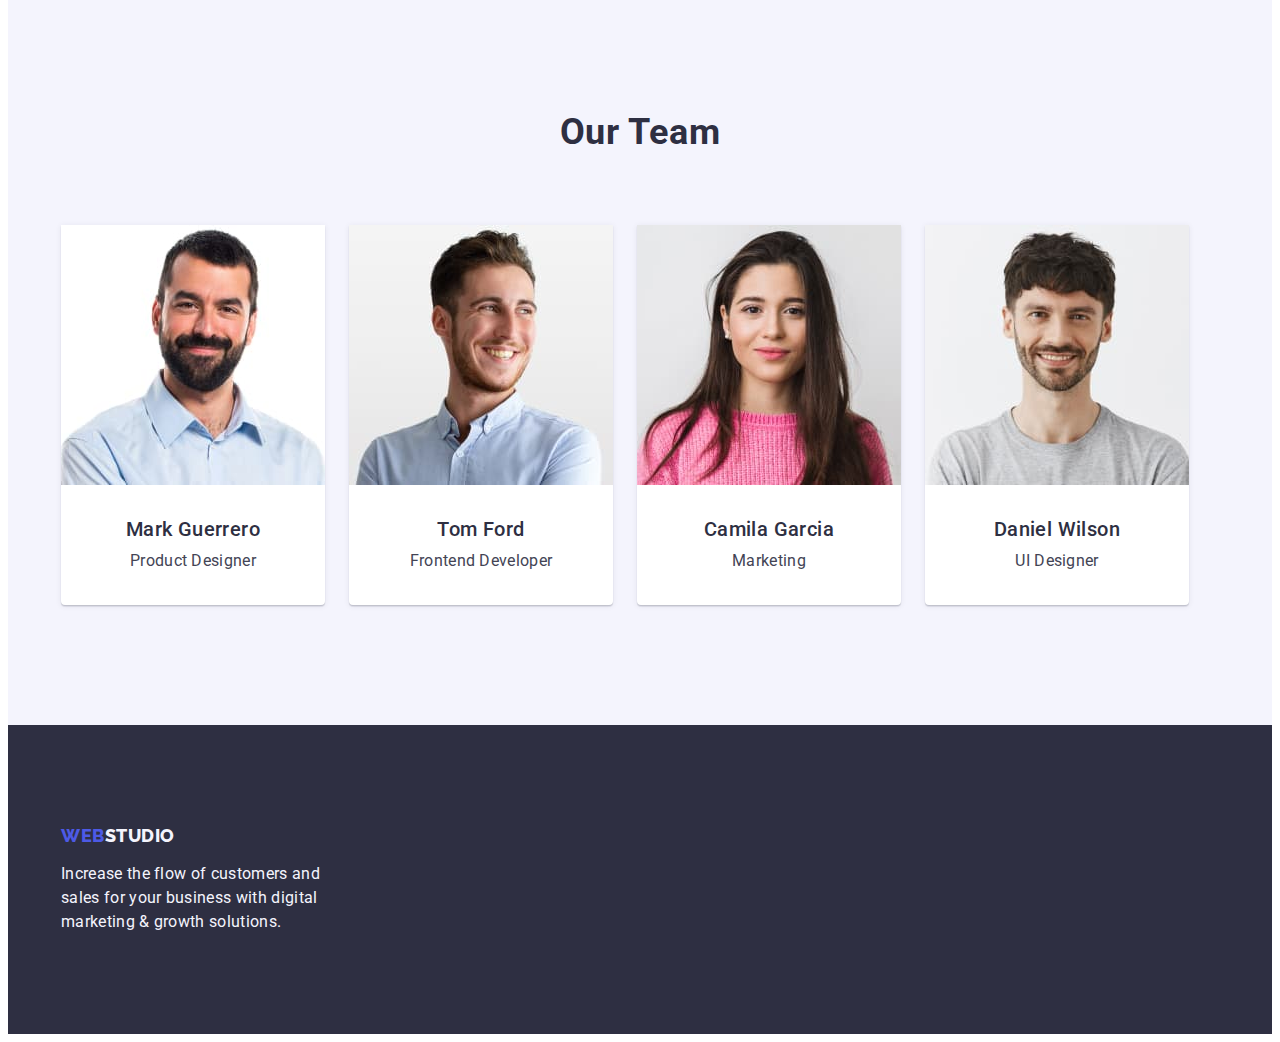
==== commit b772cc63: "Summary" ====
--- a/index.html
+++ b/index.html
@@ -71,7 +71,7 @@
       <!-- Our preference -->
       <section class="pref-section">
         <div class="container-pref container">
-          <h2 class="visually-hidden">Our preference</h2>
+          <h2 class="is-hidden">Our preference</h2>
           <ul class="pref-list list">
             <li class="pref-list-item">
               <h3 class="pref-title">Strategy</h3>
--- a/css/styles.css
+++ b/css/styles.css
@@ -38,7 +38,7 @@
 }
 
 img {
-  display: block
+  display: block;
 }
 
 .list {
@@ -102,7 +102,7 @@
   line-height: 1.5;
   letter-spacing: 0.02em;
   color: var(--secondary-color);
-  padding: 24px 0
+  padding: 24px 0;
 }
 
 .nav-link:hover,
@@ -193,8 +193,10 @@
 .container-pref {
 }
 
-.visually-hidden {
-  display: none;
+.is-hidden {
+  opacity: 0;
+  visibility: hidden;
+  pointer-events: none;
 }
 
 .pref-list {
@@ -284,7 +286,7 @@
   line-height: 1.2;
   letter-spacing: 0.02em;
   color: var(--secondary-color);
-  margin-bottom: 8px
+  margin-bottom: 8px;
 }
 
 .team-position {
@@ -396,8 +398,8 @@
 }
 
 .app-box {
-	border: 1px solid #e7e9fc;
-	border-top: none;
+  border: 1px solid #e7e9fc;
+  border-top: none;
   padding: 32px 16px;
 }
 
@@ -407,7 +409,7 @@
   line-height: 1.2;
   letter-spacing: 0.02em;
   color: var(--secondary-color);
-	margin-bottom: 8px;
+  margin-bottom: 8px;
   padding-left: 16px;
 }
 
@@ -433,9 +435,9 @@
 }
 
 .category-item:nth-child(8) {
-margin-bottom: 0;
-}
-
-..category-item:nth-child(7) {
-margin-bottom: 0;
-}+  margin-bottom: 0;
+}
+
+.category-item:nth-child(7) {
+  margin-bottom: 0;
+}
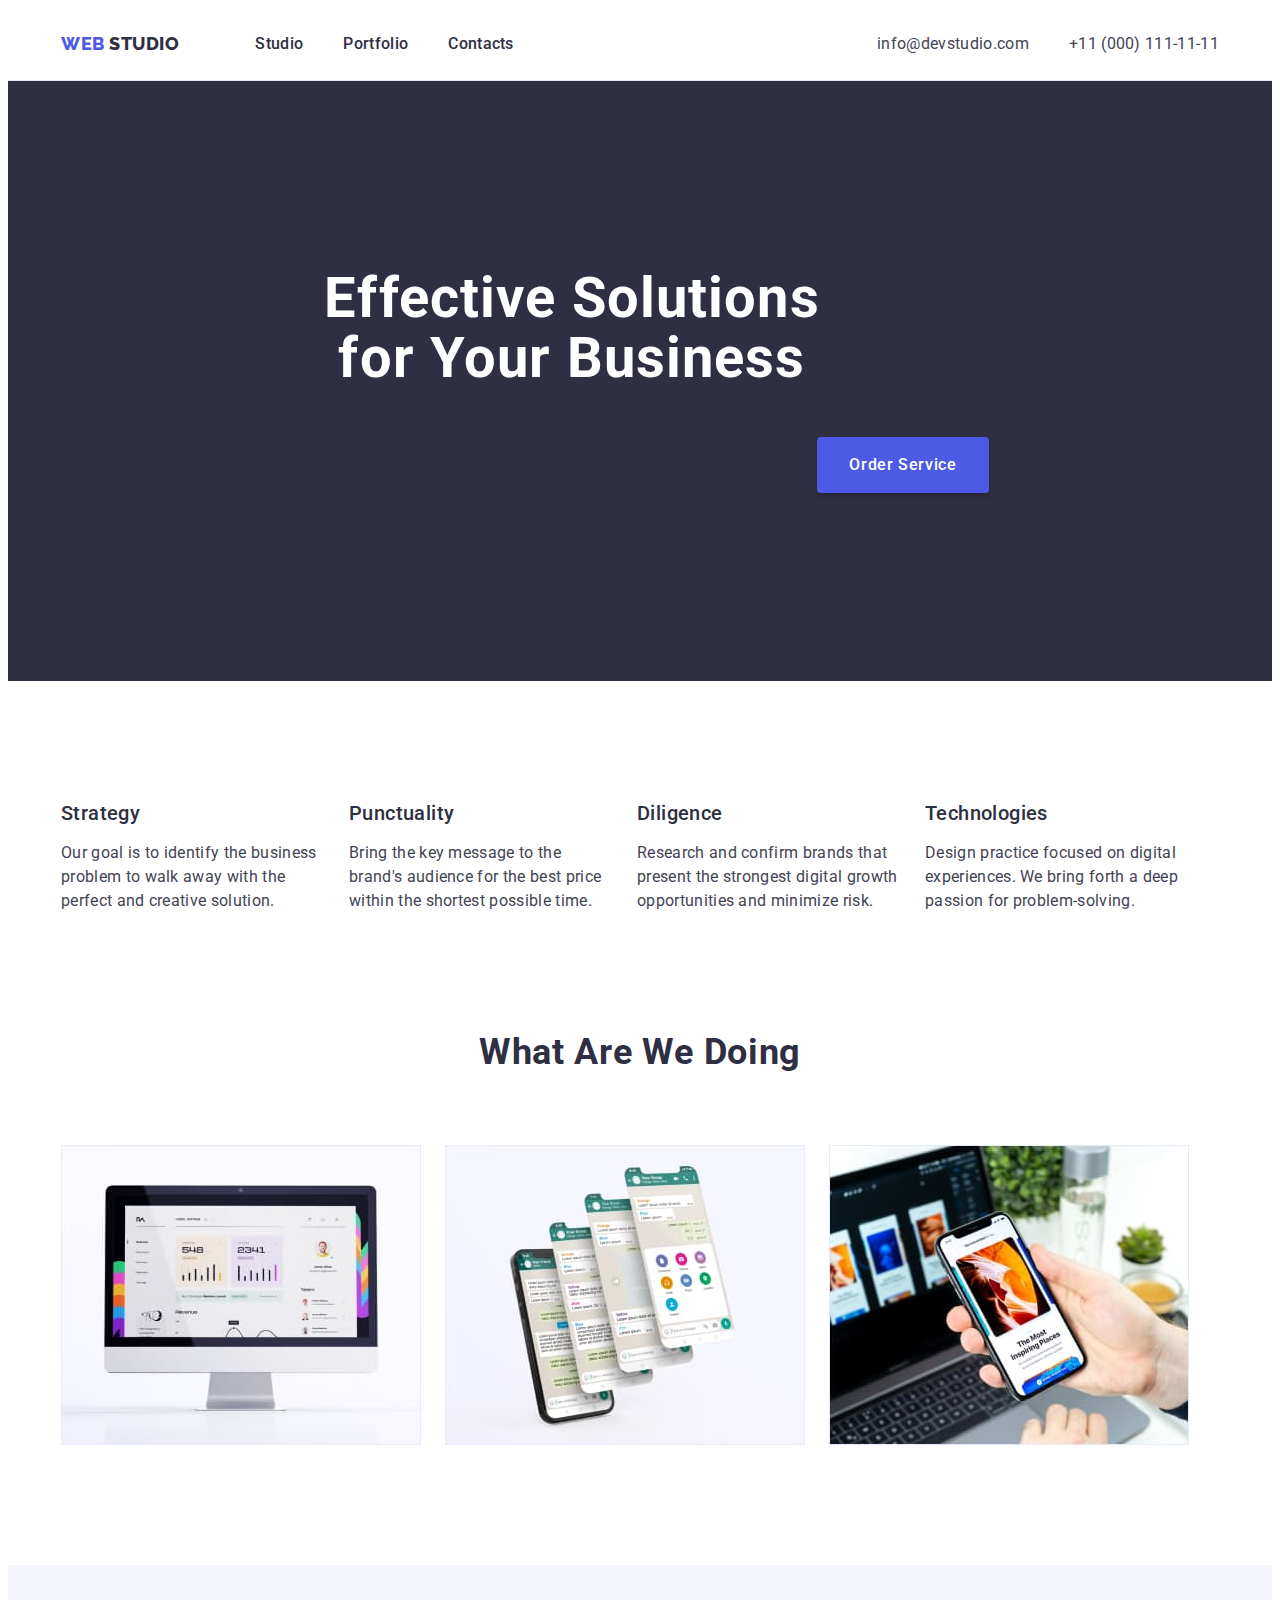
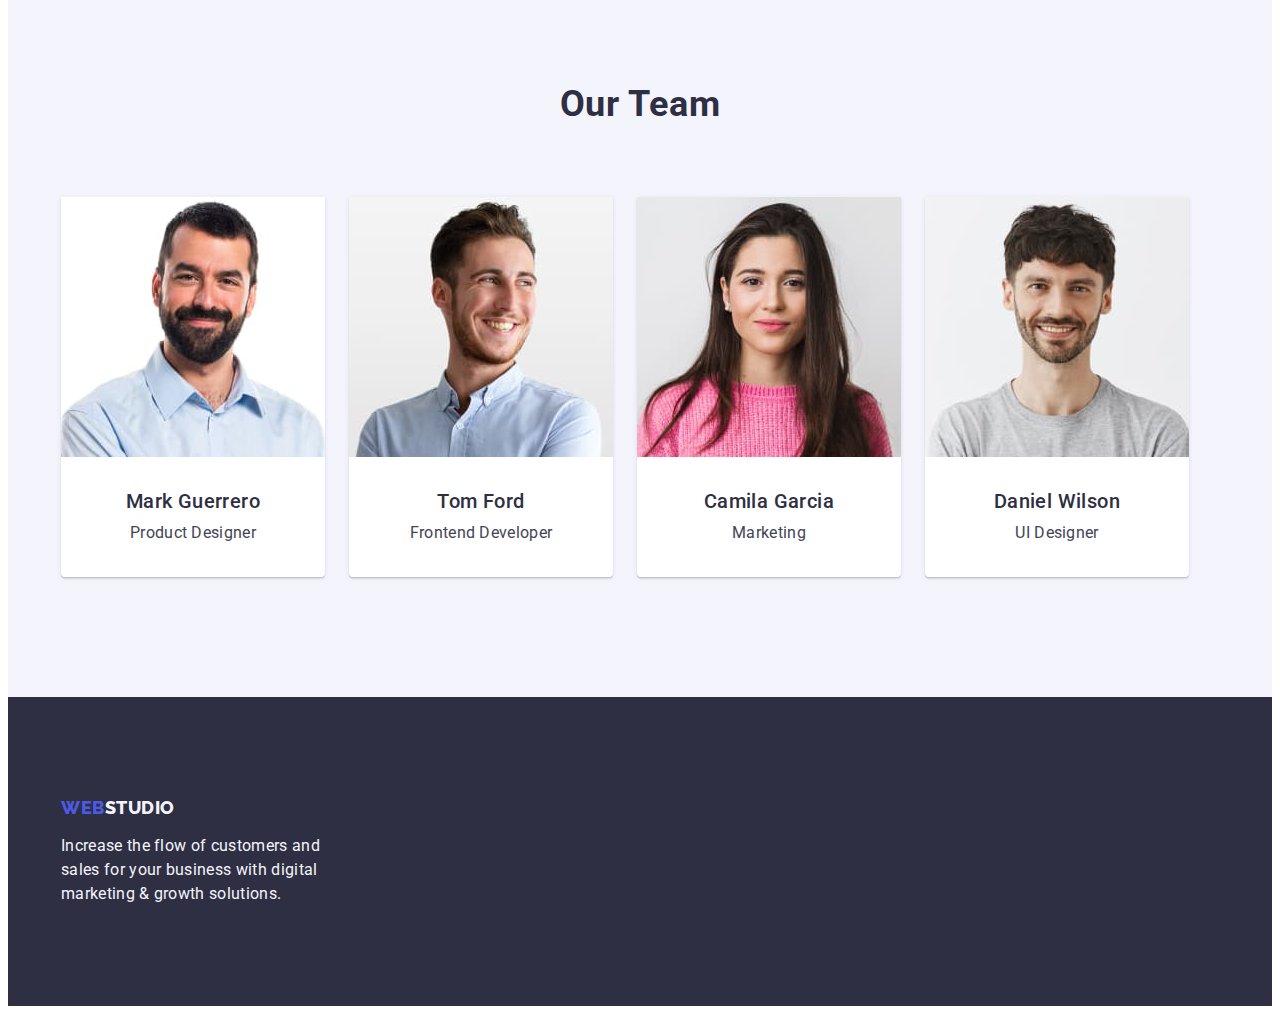
==== commit bfae9b2c: "Summary" ====
--- a/index.html
+++ b/index.html
@@ -71,7 +71,7 @@
       <!-- Our preference -->
       <section class="pref-section">
         <div class="container-pref container">
-          <h2 class="is-hidden">Our preference</h2>
+          <h2 class="visually-hidden">Our preference</h2>
           <ul class="pref-list list">
             <li class="pref-list-item">
               <h3 class="pref-title">Strategy</h3>
--- a/css/styles.css
+++ b/css/styles.css
@@ -193,10 +193,17 @@
 .container-pref {
 }
 
-.is-hidden {
-  opacity: 0;
-  visibility: hidden;
-  pointer-events: none;
+.visually-hidden {
+  position: absolute;
+  width: 1px;
+  height: 1px;
+  margin: -1px;
+  border: 0;
+  padding: 0;
+  white-space: nowrap;
+  clip-path: inset(100%);
+  clip: rect(0 0 0 0);
+  overflow: hidden;
 }
 
 .pref-list {
